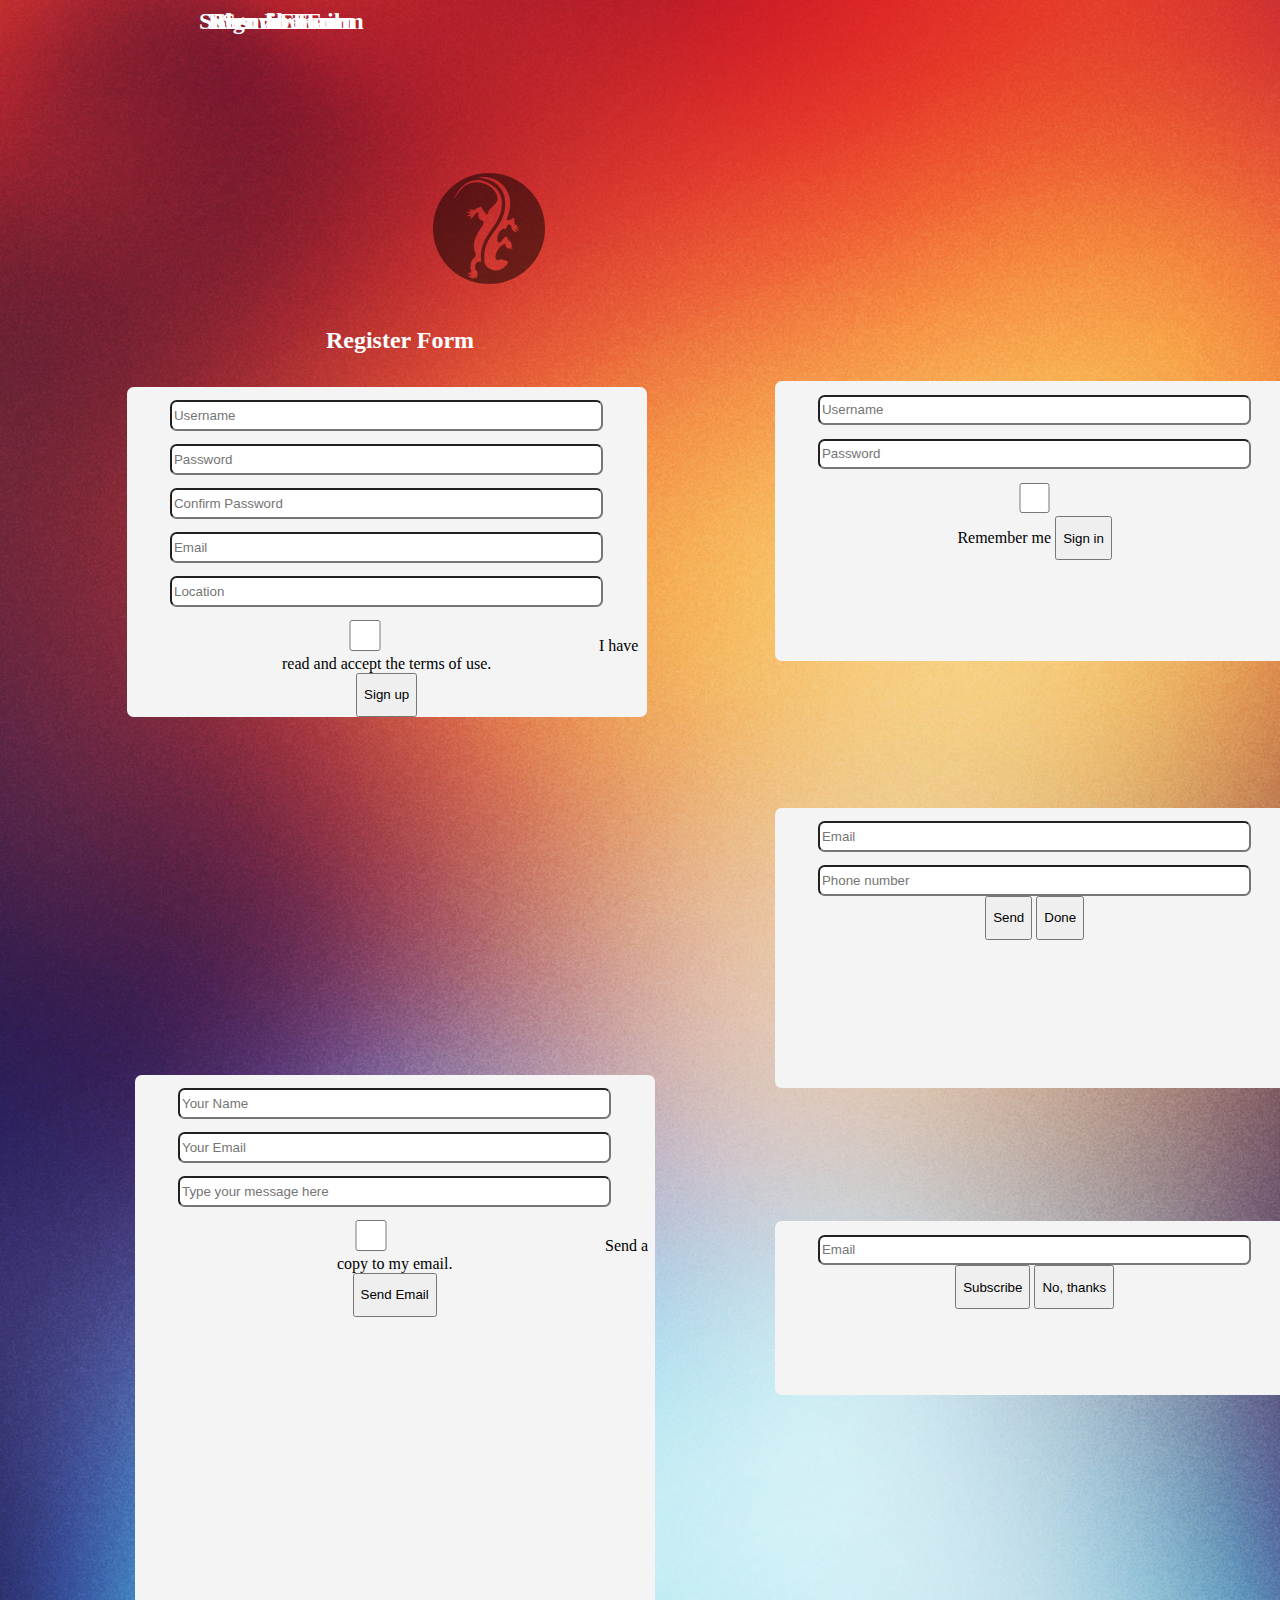
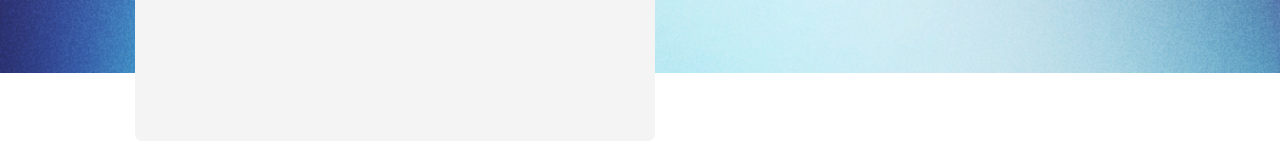
==== 1/index.html @ 365f8e8a "1st project started" ====
<html>
  <head>
    <link rel="stylesheet" type="text/css" href="style.css">
  </head>
  <body>
    <img src="logo.png" />
    <div id="registerForm">
      <label for="registerForm" class="titleLabel">Register Form</label>
      <form name="registerForm">
        <input type="text" name="usernameR" placeholder="Username" /><br>
        <input type="password" name="password" placeholder="Password"/><br>
        <input type="password" name="confPassword" placeholder="Confirm Password"/><br>
        <input type="text" name="email" placeholder="Email"/><br>
        <input type="text" name="location" placeholder="Location"/><br>
        <input type="checkbox" name="agreement" value=""/>
        <label for="agreement">I have read and accept the terms of use.</label><br>
        <button type="submit" id="signUpButton">Sign up</button>
      </form>
    </div>

    <div id="wholeForm">
      <label for="signInForm" class="titleLabel">Sign In Form</label>
      <form name="signInForm" id="signInForm">
        <input type="text" name="usernameS" placeholder="Username" /><br>
        <input type="password" name="passwordS" placeholder="Password"/><br>
        <input type="checkbox" name="rememberS" value=""/>
        <label for="rememberS">Remember me</label>
        <button type="submit" id="signInButton">Sign in</button>
      </form>
    </div>

    <div id="wholeForm">
      <label for="recoverForm" class="titleLabel">Recover Form</label>
      <form name="recoverForm" id="recoverForm">
        <input type="text" name="email" placeholder="Email"/><br>
        <input type="text" name="phone" placeholder="Phone number"/><br>
        <button type="submit" id="sendButton">Send</button>
        <button type="submit" id="doneButton">Done</button>
      </form>
    </div>

    <div id="wholeForm">
      <label for="sendForm" class="titleLabel">Send Email</label>
      <form name="sendForm" id="sendForm">
        <input type="text" name="usernameSe" placeholder="Your Name" /><br>
        <input type="text" name="emailSe" placeholder="Your Email"/><br>
        <input type="text" name="messageSe" placeholder="Type your message here"/><br>
        <input type="checkbox" name="forwardCheckboxSe" value=""/>
        <label for="forwardCheckboxSe">Send a copy to my email.</label><br>
        <button type="submit" id="sendEmailButtonSe">Send Email</button>
      </form>
    </div>

    <div id="wholeForm">
      <label for="subscribeForm" class="titleLabel">Subscribe Form</label>
      <form name="subscribeForm" id="subscribeForm">
        <input type="text" name="emailSu" placeholder="Email"/><br>
        <button type="submit" id="subscribeButtonSu">Subscribe</button>
        <button type="submit" id="noButtonSu">No, thanks</button>
      </form>
    </div>

  </body>
</html>
---- 1/style.css ----
body {
  background-image: url('tlo.png');
  background-repeat: no-repeat;
  background-size: 100%;
}

div {
  position: absolute;
  width: 410pt;
  text-align: center;
}

form {
  background-color: #f4f4f4;
  width: 390pt;
  position: absolute;
  border-radius: 5pt;
}

input {
  margin-top: 10pt;
  margin-left: 10pt;
  margin-right: 10pt;
  width: 325pt;
  height: 23pt;
  border-radius: 5pt;
}

button {
  height: 33pt;
}

.titleLabel {
  font-size: x-large;
  font-weight: bold;
  color: white;
  display: inline-block;
  margin-bottom: 25pt;
}

img {
  opacity: 0.5;
  top: 130pt;
  left: 325pt;
  position: absolute;
}

#registerForm {
  left: 95pt;
  top: 245pt;
  height: 445pt;
}

#signInForm{
  left: 575pt;
  top: 280pt;
  height: 210pt;
}

#recoverForm{
  left: 575pt;
  top: 600pt;
  height: 210pt;
}

#sendForm {
  left: 95pt;
  top: 800pt;
  height: 500pt;
}

#subscribeForm {
  left: 575pt;
  top: 910pt;
  height: 130pt;
}
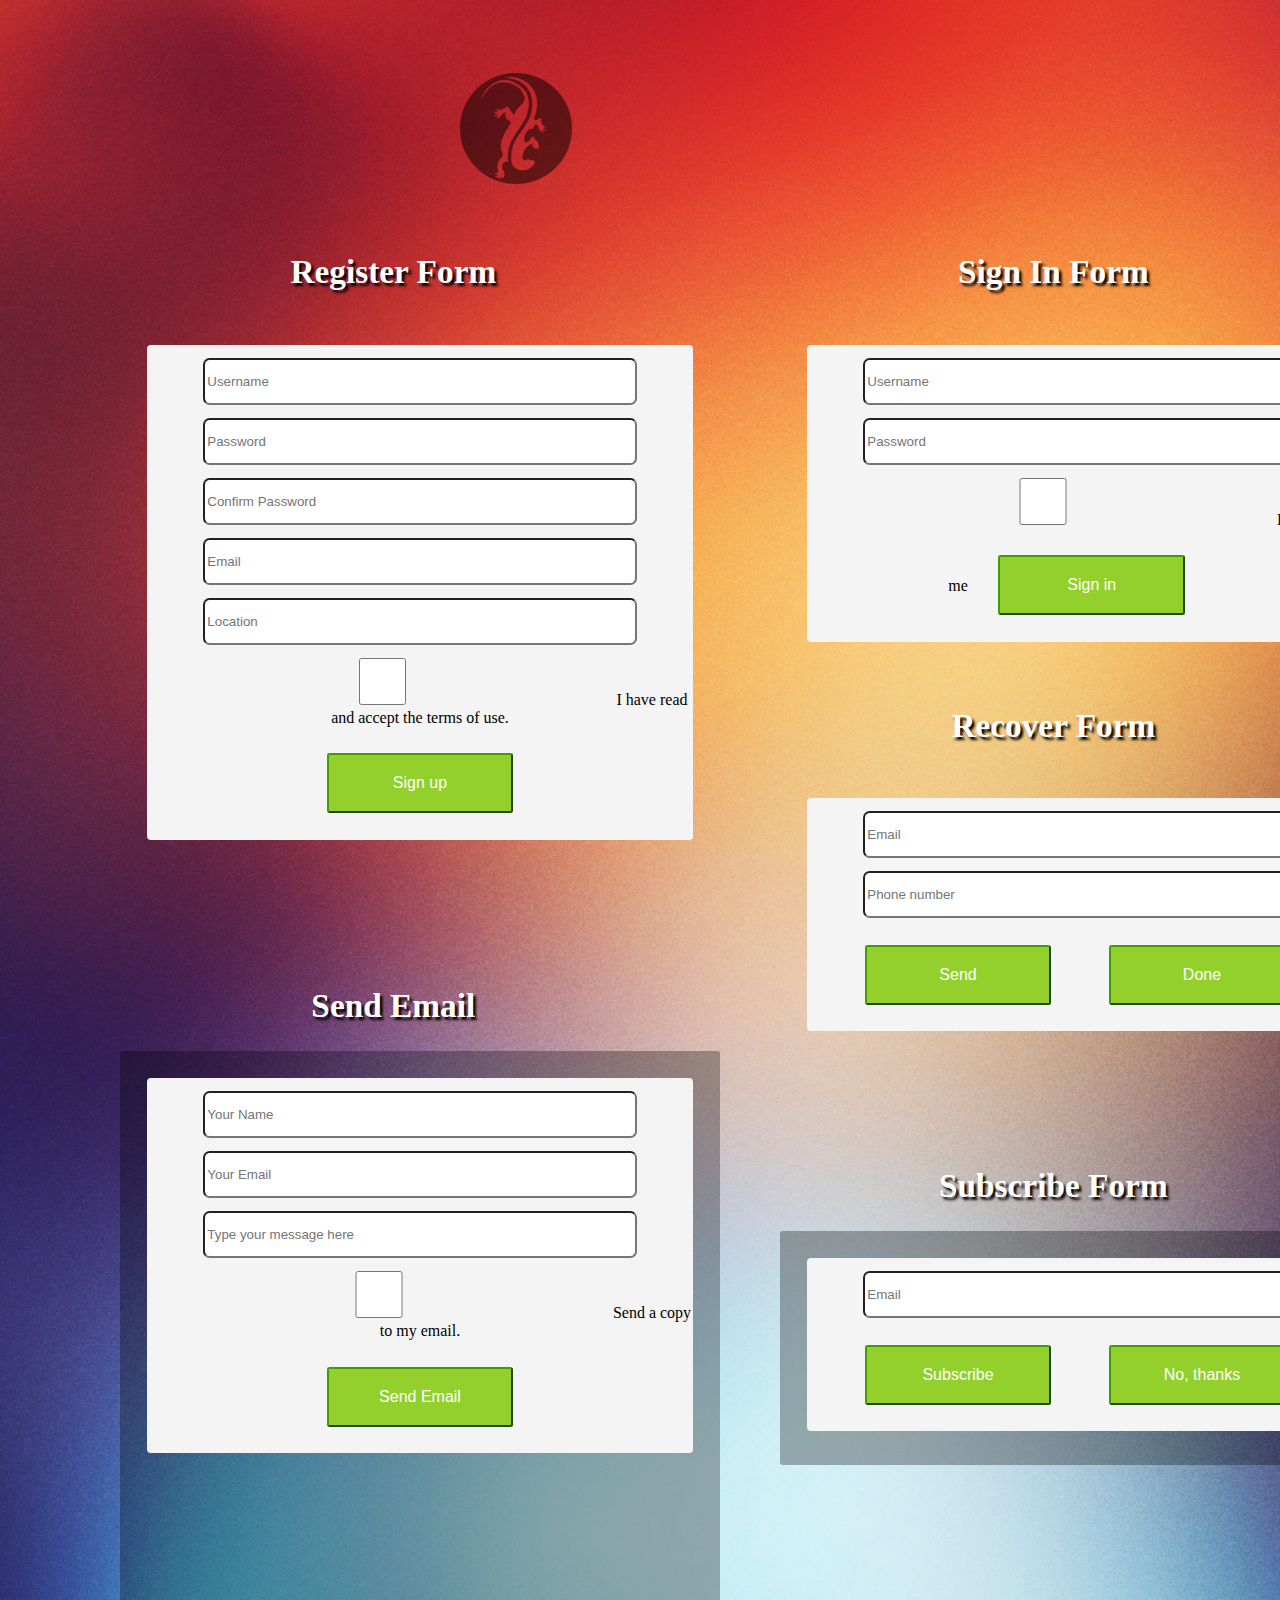
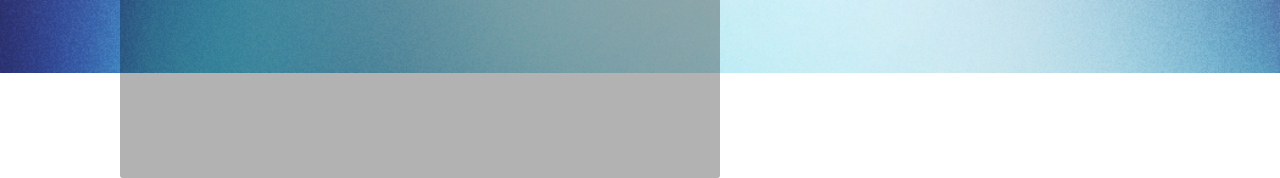
==== commit 7c3c7b1e: "form background changed, buttons style changed" ====
--- a/1/index.html
+++ b/1/index.html
@@ -18,9 +18,9 @@
       </form>
     </div>
 
-    <div id="wholeForm">
+    <div id="signInForm">
       <label for="signInForm" class="titleLabel">Sign In Form</label>
-      <form name="signInForm" id="signInForm">
+      <form name="signInForm">
         <input type="text" name="usernameS" placeholder="Username" /><br>
         <input type="password" name="passwordS" placeholder="Password"/><br>
         <input type="checkbox" name="rememberS" value=""/>
@@ -29,9 +29,9 @@
       </form>
     </div>
 
-    <div id="wholeForm">
+    <div id="recoverForm">
       <label for="recoverForm" class="titleLabel">Recover Form</label>
-      <form name="recoverForm" id="recoverForm">
+      <form name="recoverForm" >
         <input type="text" name="email" placeholder="Email"/><br>
         <input type="text" name="phone" placeholder="Phone number"/><br>
         <button type="submit" id="sendButton">Send</button>
@@ -39,25 +39,29 @@
       </form>
     </div>
 
-    <div id="wholeForm">
+    <div id="sendForm">
       <label for="sendForm" class="titleLabel">Send Email</label>
-      <form name="sendForm" id="sendForm">
-        <input type="text" name="usernameSe" placeholder="Your Name" /><br>
-        <input type="text" name="emailSe" placeholder="Your Email"/><br>
-        <input type="text" name="messageSe" placeholder="Type your message here"/><br>
-        <input type="checkbox" name="forwardCheckboxSe" value=""/>
-        <label for="forwardCheckboxSe">Send a copy to my email.</label><br>
-        <button type="submit" id="sendEmailButtonSe">Send Email</button>
-      </form>
+      <div id="internal">
+        <form name="sendForm" >
+          <input type="text" name="usernameSe" placeholder="Your Name" /><br>
+          <input type="text" name="emailSe" placeholder="Your Email"/><br>
+          <input type="text" name="messageSe" placeholder="Type your message here"/><br>
+          <input type="checkbox" name="forwardCheckboxSe" value=""/>
+          <label for="forwardCheckboxSe">Send a copy to my email.</label><br>
+          <button type="submit" id="sendEmailButtonSe">Send Email</button>
+        </form>
+      </div>
     </div>
 
-    <div id="wholeForm">
+    <div id="subscribeForm">
       <label for="subscribeForm" class="titleLabel">Subscribe Form</label>
-      <form name="subscribeForm" id="subscribeForm">
-        <input type="text" name="emailSu" placeholder="Email"/><br>
-        <button type="submit" id="subscribeButtonSu">Subscribe</button>
-        <button type="submit" id="noButtonSu">No, thanks</button>
-      </form>
+      <div id="internal">
+        <form name="subscribeForm" >
+          <input type="text" name="emailSu" placeholder="Email"/><br>
+          <button type="submit" id="subscribeButtonSu">Subscribe</button>
+          <button type="submit" id="noButtonSu">No, thanks</button>
+        </form>
+      </div>
     </div>
 
   </body>
--- a/1/style.css
+++ b/1/style.css
@@ -1,7 +1,13 @@
+@@font-face {
+  font-family: "Biotif Medium";
+  src: url("Biotif-Medium.ttf") format("truetype");
+}
+
 body {
   background-image: url('tlo.png');
   background-repeat: no-repeat;
   background-size: 100%;
+  font-family: Biotif Medium;
 }
 
 div {
@@ -12,9 +18,10 @@
 
 form {
   background-color: #f4f4f4;
-  width: 390pt;
   position: absolute;
-  border-radius: 5pt;
+  border-radius: 3pt;
+  margin: 20pt;
+  width: 410pt;
 }
 
 input {
@@ -22,55 +29,75 @@
   margin-left: 10pt;
   margin-right: 10pt;
   width: 325pt;
-  height: 23pt;
+  height: 35pt;
   border-radius: 5pt;
+}
+
+input[type=checkbox]:checked + label {
+    background: #26ca28;
 }
 
 button {
   height: 33pt;
+  background-color: #93d02b;
+  border-color: #3f9c03;
+  border-radius: 2pt;
+  color: white;
+  font-size: 12pt;
+  height: 45pt;
+  width: 140pt;
+  margin: 20pt;
 }
 
 .titleLabel {
-  font-size: x-large;
+  font-size: 25pt;
   font-weight: bold;
+  text-shadow: 2pt 2pt 2pt #000000;
   color: white;
   display: inline-block;
-  margin-bottom: 25pt;
+  margin-bottom: 20pt;
 }
 
 img {
   opacity: 0.5;
-  top: 130pt;
-  left: 325pt;
+  top: 55pt;
+  left: 345pt;
   position: absolute;
 }
 
 #registerForm {
-  left: 95pt;
-  top: 245pt;
+  left: 90pt;
+  top: 190pt;
   height: 445pt;
 }
 
 #signInForm{
-  left: 575pt;
-  top: 280pt;
+  left: 585pt;
+  top: 190pt;
   height: 210pt;
 }
 
 #recoverForm{
-  left: 575pt;
-  top: 600pt;
-  height: 210pt;
+  left: 585pt;
+  top: 530pt;
+  height: 255pt;
 }
 
 #sendForm {
-  left: 95pt;
-  top: 800pt;
-  height: 500pt;
+  left: 90pt;
+  top: 740pt;
+  height: 545pt;
 }
 
 #subscribeForm {
-  left: 575pt;
-  top: 910pt;
-  height: 130pt;
+  left: 585pt;
+  top: 875pt;
+  height: 175pt;
 }
+
+#internal {
+  width: 450pt;
+  height: inherit;
+  background-color: rgba(0, 0, 0, 0.3);
+  border-radius: 2pt;
+}
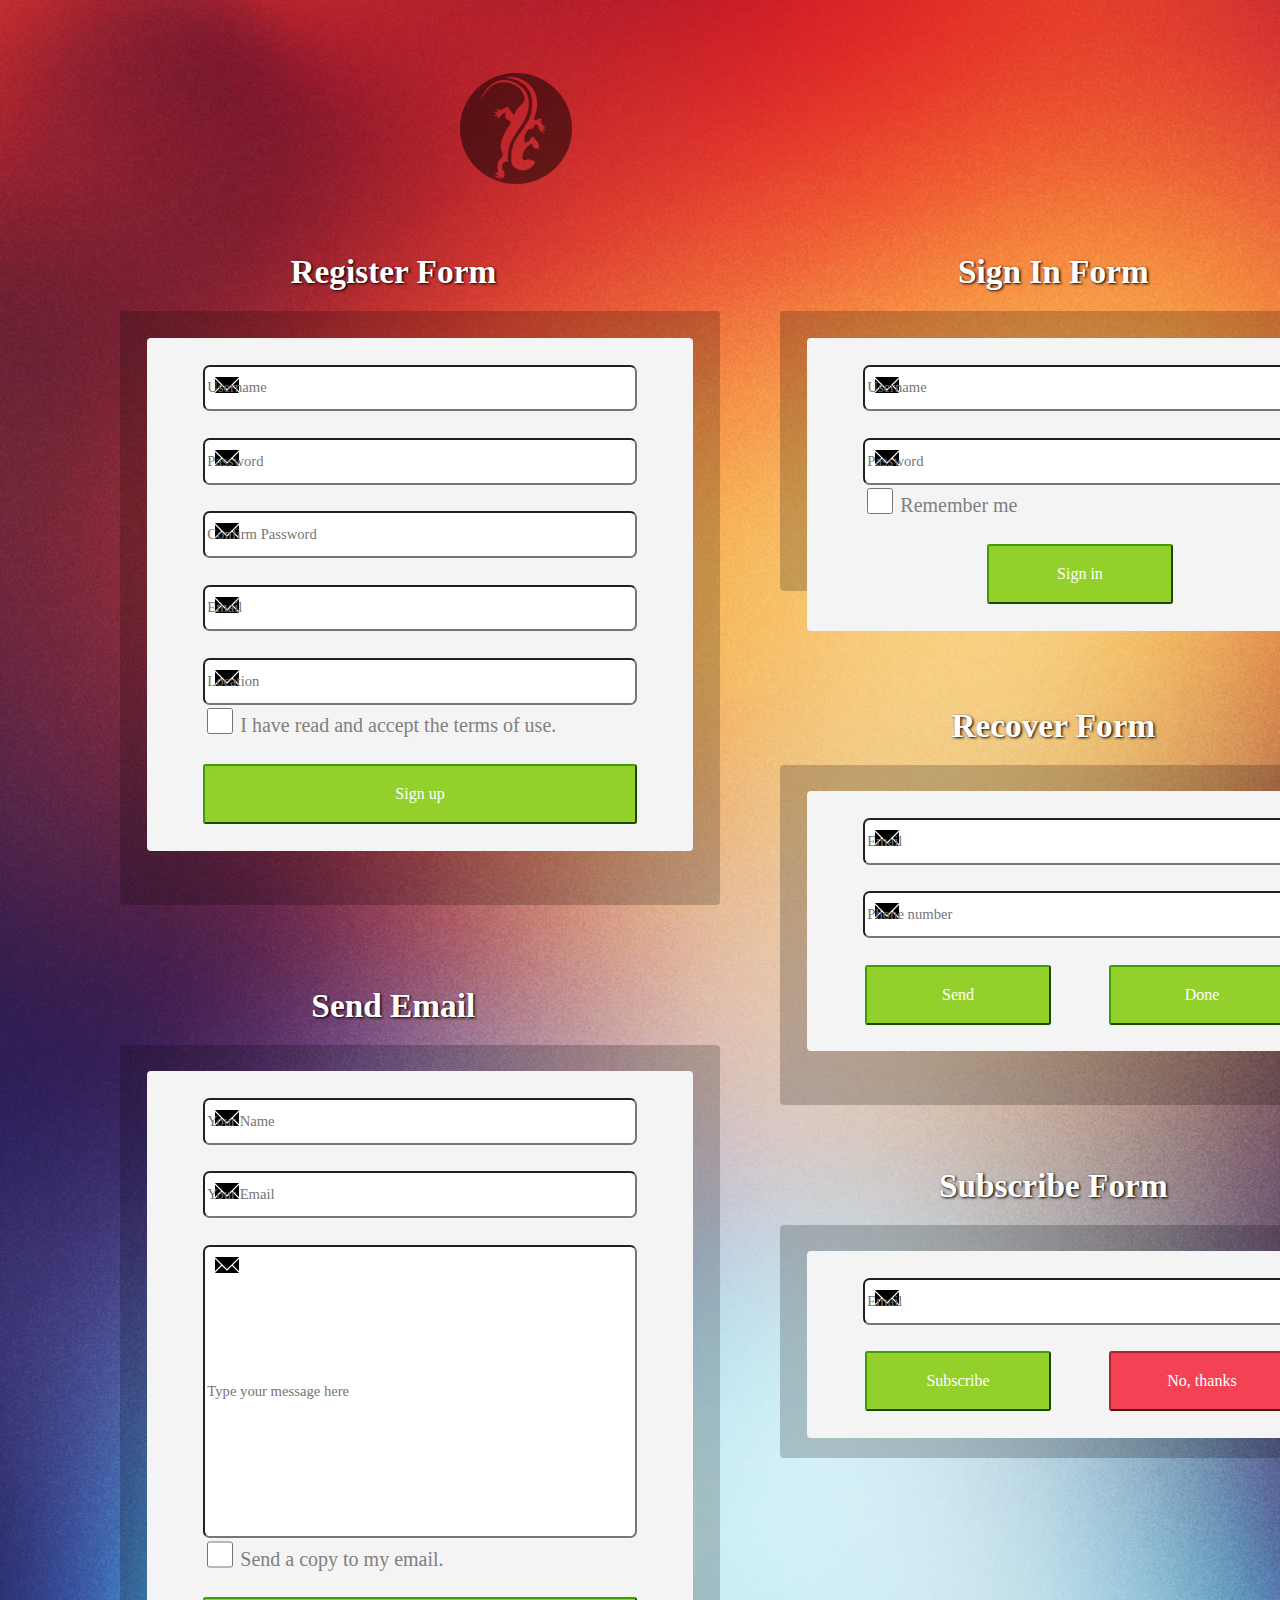
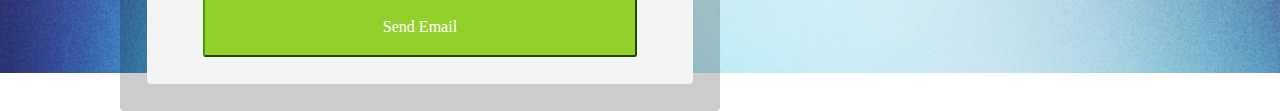
==== commit 9a145a6a: "form shadows, checkbox position repaired" ====
--- a/1/index.html
+++ b/1/index.html
@@ -4,39 +4,50 @@
   </head>
   <body>
     <img src="logo.png" />
+
     <div id="registerForm">
       <label for="registerForm" class="titleLabel">Register Form</label>
-      <form name="registerForm">
-        <input type="text" name="usernameR" placeholder="Username" /><br>
-        <input type="password" name="password" placeholder="Password"/><br>
-        <input type="password" name="confPassword" placeholder="Confirm Password"/><br>
-        <input type="text" name="email" placeholder="Email"/><br>
-        <input type="text" name="location" placeholder="Location"/><br>
-        <input type="checkbox" name="agreement" value=""/>
-        <label for="agreement">I have read and accept the terms of use.</label><br>
-        <button type="submit" id="signUpButton">Sign up</button>
-      </form>
+      <div id="internal">
+        <form name="registerForm">
+          <input type="text" name="usernameR" placeholder="Username" /><br>
+          <input type="password" name="password" placeholder="Password"/><br>
+          <input type="password" name="confPassword" placeholder="Confirm Password"/><br>
+          <input type="text" name="email" placeholder="Email"/><br>
+          <input type="text" name="location" placeholder="Location"/><br>
+          <div class="checkboxDiv">
+            <input type="checkbox" name="agreement" value="agreement"/>
+            <label class="checkboxLabel">I have read and accept the terms of use.</label><br>
+          </div>
+          <button type="submit" class="longButton" id="signUpButton">Sign up</button>
+        </form>
+      </div>
     </div>
 
     <div id="signInForm">
       <label for="signInForm" class="titleLabel">Sign In Form</label>
-      <form name="signInForm">
-        <input type="text" name="usernameS" placeholder="Username" /><br>
-        <input type="password" name="passwordS" placeholder="Password"/><br>
-        <input type="checkbox" name="rememberS" value=""/>
-        <label for="rememberS">Remember me</label>
-        <button type="submit" id="signInButton">Sign in</button>
-      </form>
+      <div id="internal">
+        <form name="signInForm">
+          <input type="text" name="usernameS" placeholder="Username" /><br>
+          <input type="password" name="passwordS" placeholder="Password"/><br>
+          <div class="checkboxDiv">
+            <input type="checkbox" name="rememberS" value=""/>
+            <label for="rememberS" class="checkboxLabel">Remember me</label>
+          </div>
+          <button type="submit" id="signInButton">Sign in</button>
+        </form>
+      </div>
     </div>
 
     <div id="recoverForm">
       <label for="recoverForm" class="titleLabel">Recover Form</label>
-      <form name="recoverForm" >
-        <input type="text" name="email" placeholder="Email"/><br>
-        <input type="text" name="phone" placeholder="Phone number"/><br>
-        <button type="submit" id="sendButton">Send</button>
-        <button type="submit" id="doneButton">Done</button>
-      </form>
+      <div id="internal">
+        <form name="recoverForm" >
+          <input type="text" name="email" placeholder="Email"/><br>
+          <input type="text" name="phone" placeholder="Phone number"/><br>
+          <button type="submit" id="sendButton">Send</button>
+          <button type="submit" id="doneButton">Done</button>
+        </form>
+      </div>
     </div>
 
     <div id="sendForm">
@@ -45,10 +56,12 @@
         <form name="sendForm" >
           <input type="text" name="usernameSe" placeholder="Your Name" /><br>
           <input type="text" name="emailSe" placeholder="Your Email"/><br>
-          <input type="text" name="messageSe" placeholder="Type your message here"/><br>
-          <input type="checkbox" name="forwardCheckboxSe" value=""/>
-          <label for="forwardCheckboxSe">Send a copy to my email.</label><br>
-          <button type="submit" id="sendEmailButtonSe">Send Email</button>
+          <input type="text" name="messageSe" id="textSe" placeholder="Type your message here"/><br>
+          <div class="checkboxDiv">
+            <input type="checkbox" name="forwardCheckboxSe" value=""/>
+            <label for="forwardCheckboxSe" class="checkboxLabel">Send a copy to my email.</label><br>
+          </div>
+          <button type="submit" class="longButton" id="sendEmailButtonSe">Send Email</button>
         </form>
       </div>
     </div>
--- a/1/style.css
+++ b/1/style.css
@@ -24,17 +24,43 @@
   width: 410pt;
 }
 
-input {
-  margin-top: 10pt;
+input[type=text],[type=password] {
+  margin-top: 20pt;
   margin-left: 10pt;
   margin-right: 10pt;
   width: 325pt;
   height: 35pt;
+  font-size: 11pt;
+  font-family: inherit;
   border-radius: 5pt;
+  background-image: url('envelope.png');
+  background-position: 10px 10px;
+  background-repeat: no-repeat;
 }
 
+input[type=checkbox] {
+  height: 20pt;
+  width: 20pt;
+  margin-left: 45pt;
+  vertical-align: middle;
+}
+
+/*
 input[type=checkbox]:checked + label {
     background: #26ca28;
+}
+*/
+
+.checkboxDiv {
+  position: relative;
+  text-align: left;
+  color: grey;
+}
+
+.checkboxLabel {
+  display:inline-block;
+  vertical-align: bottom;
+  font-size: 15pt;
 }
 
 button {
@@ -44,18 +70,28 @@
   border-radius: 2pt;
   color: white;
   font-size: 12pt;
+  font-family: inherit;
   height: 45pt;
   width: 140pt;
   margin: 20pt;
 }
 
+#noButtonSu {
+  background-color: #f34254;
+  border-color: #a82632;
+}
+
+.longButton {
+  width: 325pt ;
+}
+
 .titleLabel {
   font-size: 25pt;
   font-weight: bold;
-  text-shadow: 2pt 2pt 2pt #000000;
+  text-shadow: 1pt 1pt 2pt #000000;
   color: white;
   display: inline-block;
-  margin-bottom: 20pt;
+  margin-bottom: 15pt;
 }
 
 img {
@@ -63,6 +99,11 @@
   top: 55pt;
   left: 345pt;
   position: absolute;
+}
+
+#textSe {
+  height: 220pt;
+  /*align: top;*/
 }
 
 #registerForm {
@@ -86,7 +127,7 @@
 #sendForm {
   left: 90pt;
   top: 740pt;
-  height: 545pt;
+  height: 500pt;
 }
 
 #subscribeForm {
@@ -98,6 +139,6 @@
 #internal {
   width: 450pt;
   height: inherit;
-  background-color: rgba(0, 0, 0, 0.3);
-  border-radius: 2pt;
+  background-color: rgba(0, 0, 0, 0.2);
+  border-radius: 3pt;
 }
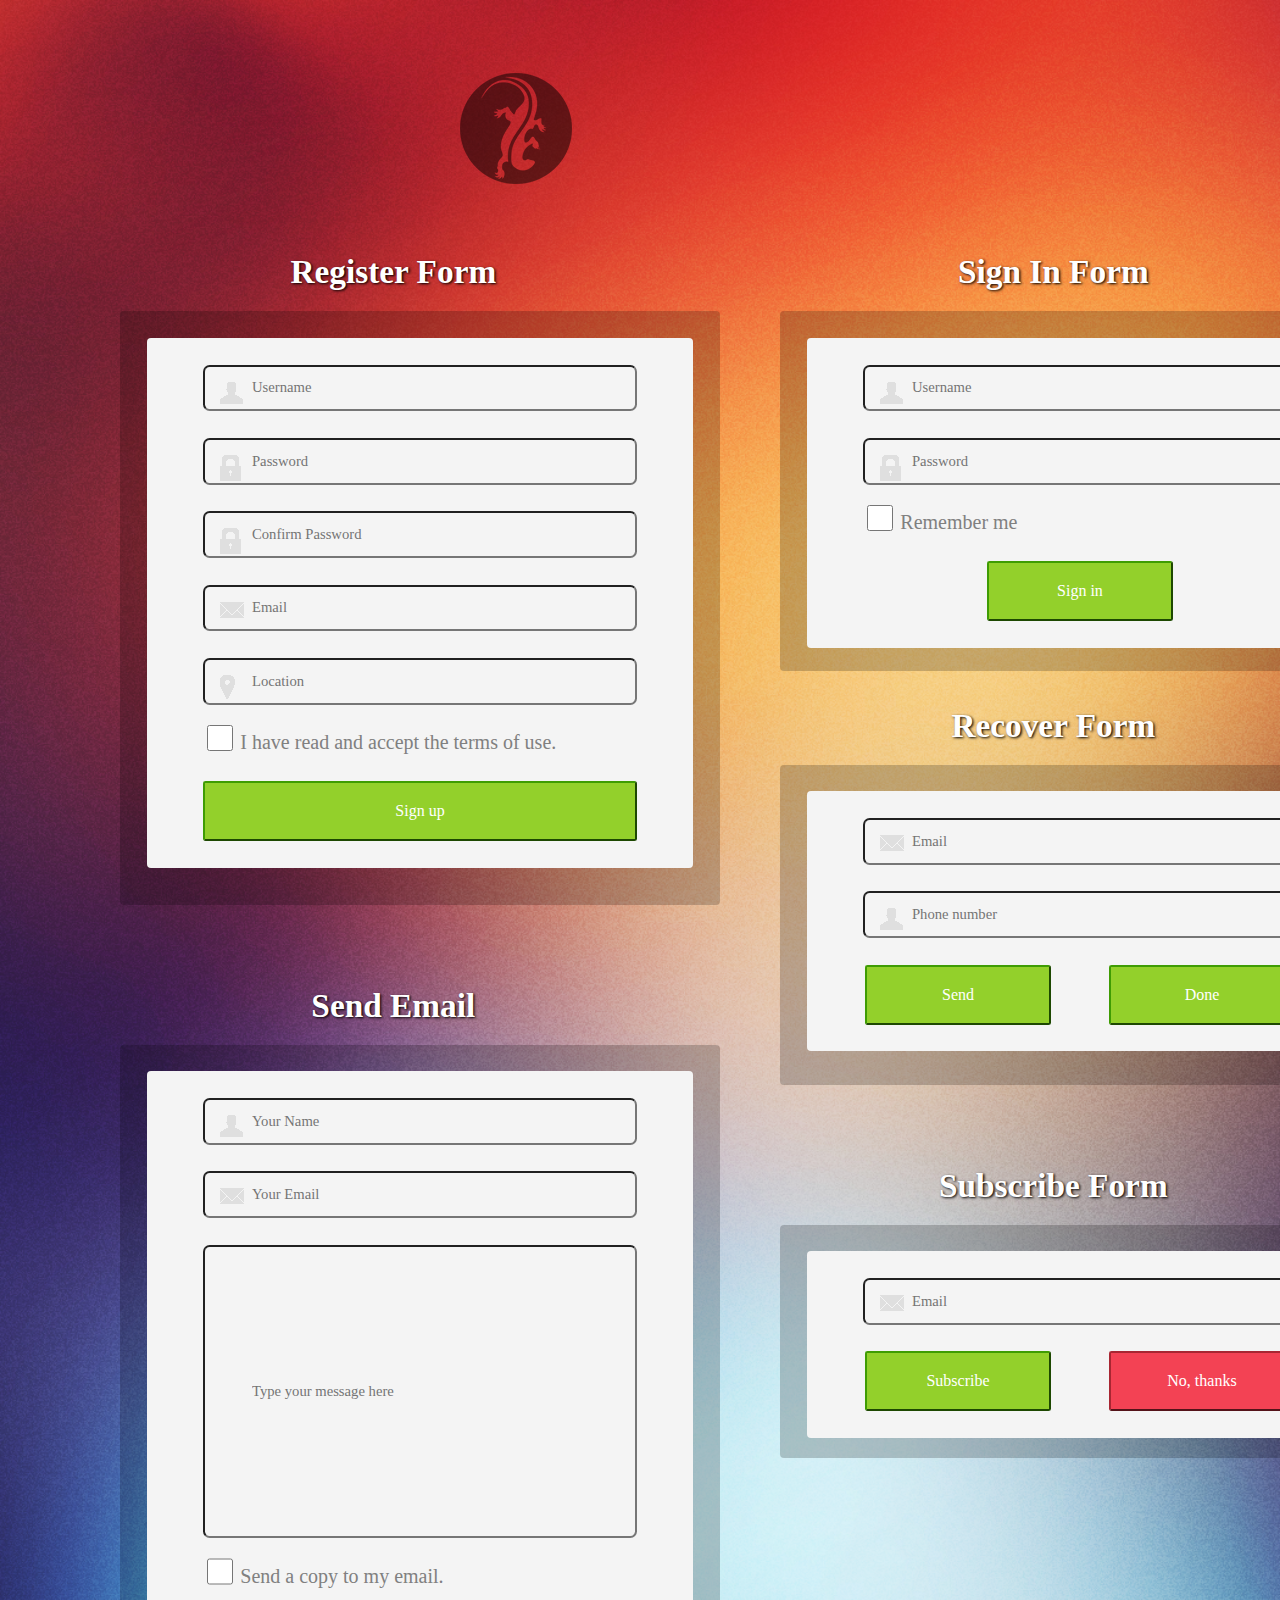
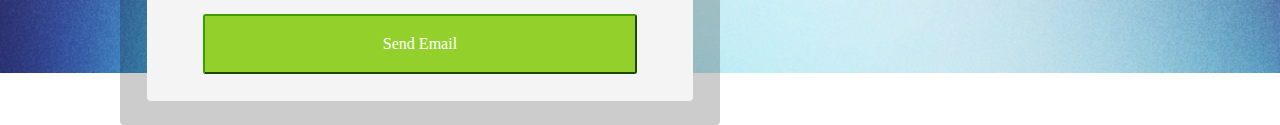
==== commit eefaa2f0: "pictures for inputs" ====
--- a/1/index.html
+++ b/1/index.html
@@ -9,11 +9,11 @@
       <label for="registerForm" class="titleLabel">Register Form</label>
       <div id="internal">
         <form name="registerForm">
-          <input type="text" name="usernameR" placeholder="Username" /><br>
-          <input type="password" name="password" placeholder="Password"/><br>
-          <input type="password" name="confPassword" placeholder="Confirm Password"/><br>
-          <input type="text" name="email" placeholder="Email"/><br>
-          <input type="text" name="location" placeholder="Location"/><br>
+          <input type="text" name="usernameR" class="userInput" placeholder="Username" /><br>
+          <input type="password" name="password" class="passwordInput" placeholder="Password"/><br>
+          <input type="password" name="confPassword" class="passwordInput" placeholder="Confirm Password"/><br>
+          <input type="text" name="email" class="emailInput" placeholder="Email"/><br>
+          <input type="text" name="location" class="locationInput" placeholder="Location"/><br>
           <div class="checkboxDiv">
             <input type="checkbox" name="agreement" value="agreement"/>
             <label class="checkboxLabel">I have read and accept the terms of use.</label><br>
@@ -27,8 +27,8 @@
       <label for="signInForm" class="titleLabel">Sign In Form</label>
       <div id="internal">
         <form name="signInForm">
-          <input type="text" name="usernameS" placeholder="Username" /><br>
-          <input type="password" name="passwordS" placeholder="Password"/><br>
+          <input type="text" name="usernameS" class="userInput" placeholder="Username" /><br>
+          <input type="password" class="passwordInput" name="passwordS" placeholder="Password"/><br>
           <div class="checkboxDiv">
             <input type="checkbox" name="rememberS" value=""/>
             <label for="rememberS" class="checkboxLabel">Remember me</label>
@@ -42,8 +42,8 @@
       <label for="recoverForm" class="titleLabel">Recover Form</label>
       <div id="internal">
         <form name="recoverForm" >
-          <input type="text" name="email" placeholder="Email"/><br>
-          <input type="text" name="phone" placeholder="Phone number"/><br>
+          <input type="text" name="email" class="emailInput" placeholder="Email"/><br>
+          <input type="text" name="phone" class="phoneInput" placeholder="Phone number"/><br>
           <button type="submit" id="sendButton">Send</button>
           <button type="submit" id="doneButton">Done</button>
         </form>
@@ -54,8 +54,8 @@
       <label for="sendForm" class="titleLabel">Send Email</label>
       <div id="internal">
         <form name="sendForm" >
-          <input type="text" name="usernameSe" placeholder="Your Name" /><br>
-          <input type="text" name="emailSe" placeholder="Your Email"/><br>
+          <input type="text" name="usernameSe" class="userInput" placeholder="Your Name" /><br>
+          <input type="text" name="emailSe" class="emailInput" placeholder="Your Email"/><br>
           <input type="text" name="messageSe" id="textSe" placeholder="Type your message here"/><br>
           <div class="checkboxDiv">
             <input type="checkbox" name="forwardCheckboxSe" value=""/>
@@ -70,7 +70,7 @@
       <label for="subscribeForm" class="titleLabel">Subscribe Form</label>
       <div id="internal">
         <form name="subscribeForm" >
-          <input type="text" name="emailSu" placeholder="Email"/><br>
+          <input type="text" name="emailSu" class="emailInput" placeholder="Email"/><br>
           <button type="submit" id="subscribeButtonSu">Subscribe</button>
           <button type="submit" id="noButtonSu">No, thanks</button>
         </form>
--- a/1/style.css
+++ b/1/style.css
@@ -4,7 +4,7 @@
 }
 
 body {
-  background-image: url('tlo.png');
+  background-image: url('img/tlo.png');
   background-repeat: no-repeat;
   background-size: 100%;
   font-family: Biotif Medium;
@@ -33,8 +33,9 @@
   font-size: 11pt;
   font-family: inherit;
   border-radius: 5pt;
-  background-image: url('envelope.png');
-  background-position: 10px 10px;
+  padding-left: 35pt;
+  background-color: #f4f4f4;
+  background-position: 15px 15px;
   background-repeat: no-repeat;
 }
 
@@ -42,6 +43,7 @@
   height: 20pt;
   width: 20pt;
   margin-left: 45pt;
+  margin-top: 15pt;
   vertical-align: middle;
 }
 
@@ -61,6 +63,26 @@
   display:inline-block;
   vertical-align: bottom;
   font-size: 15pt;
+}
+
+.emailInput {
+  background-image: url('img/envelope2.png');
+}
+
+.userInput {
+  background-image: url('img/user2.png');
+}
+
+.passwordInput {
+  background-image: url('img/lock2.png');
+}
+
+.locationInput {
+  background-image: url('img/pin2.png');
+}
+
+.phoneInput {
+  background-image: url('img/user2.png');
 }
 
 button {
@@ -115,19 +137,19 @@
 #signInForm{
   left: 585pt;
   top: 190pt;
-  height: 210pt;
+  height: 270pt;
 }
 
 #recoverForm{
   left: 585pt;
   top: 530pt;
-  height: 255pt;
+  height: 240pt;
 }
 
 #sendForm {
   left: 90pt;
   top: 740pt;
-  height: 500pt;
+  height: 510pt;
 }
 
 #subscribeForm {
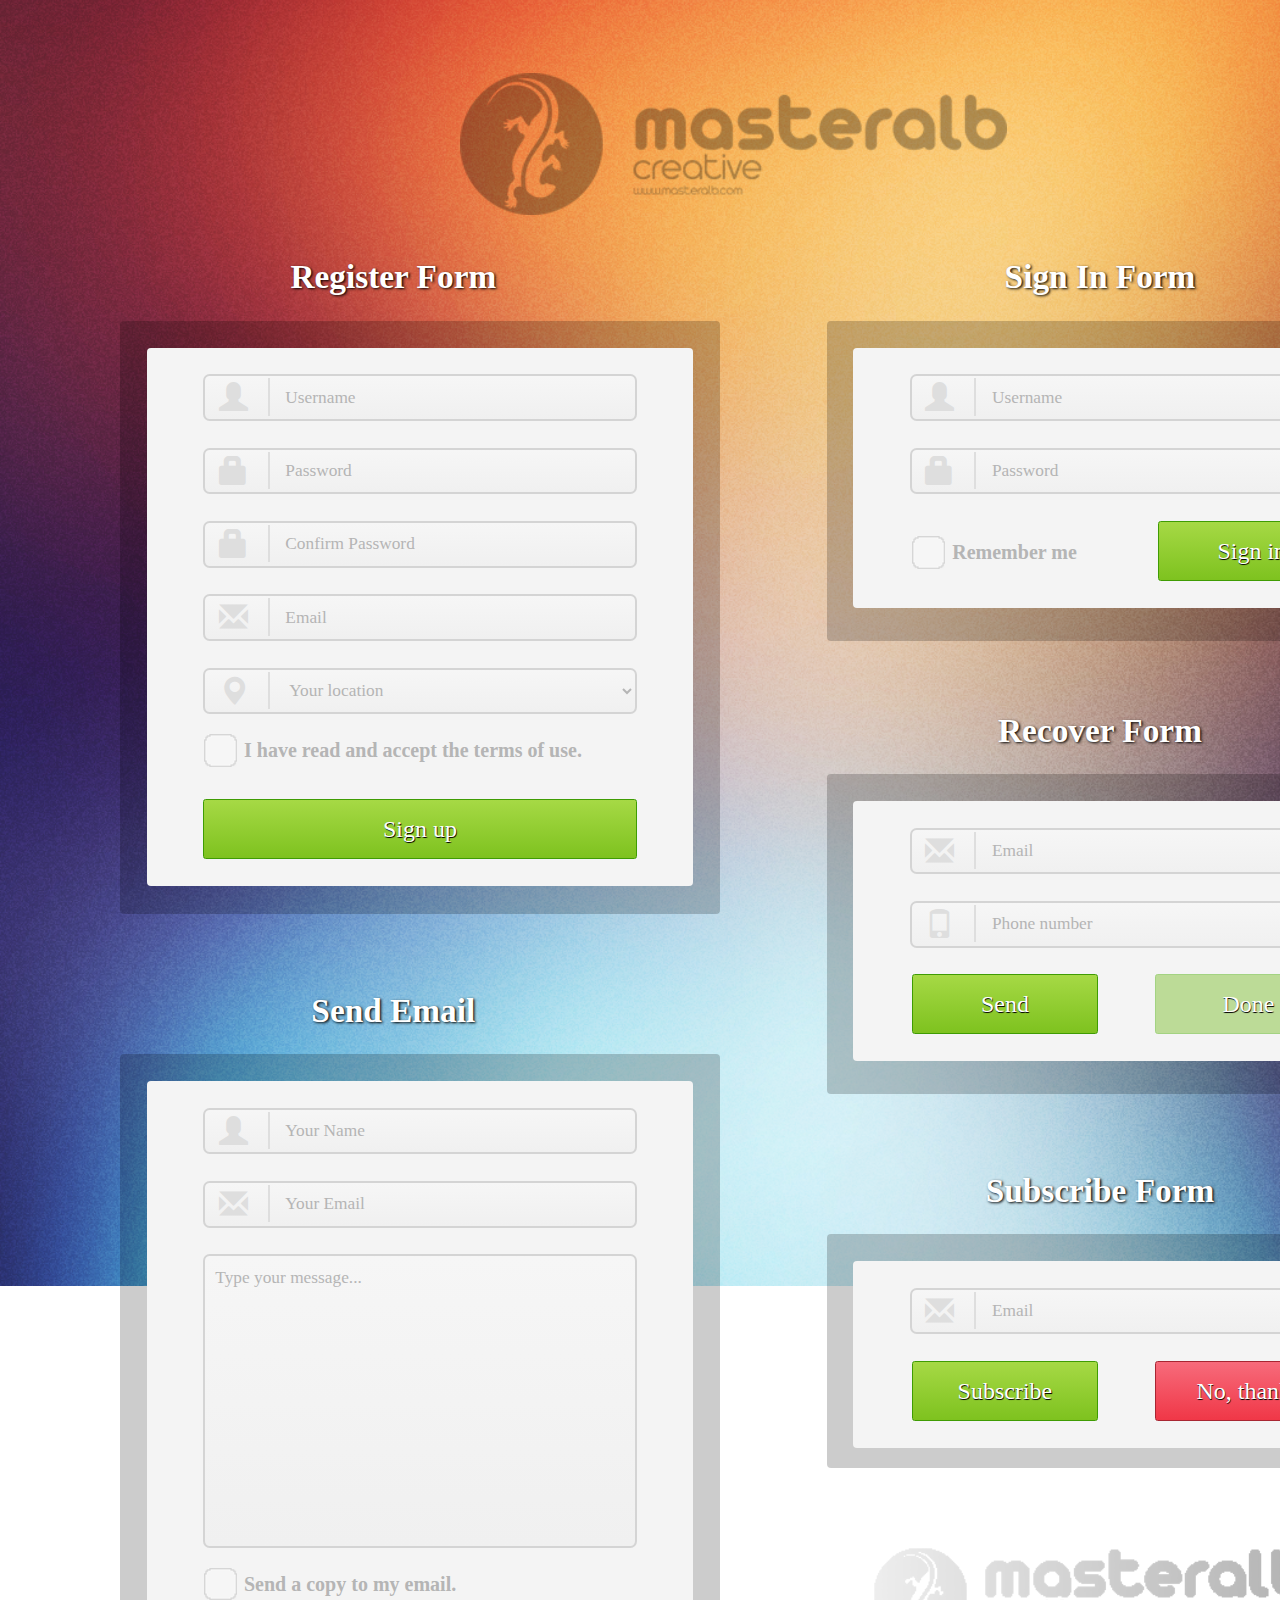
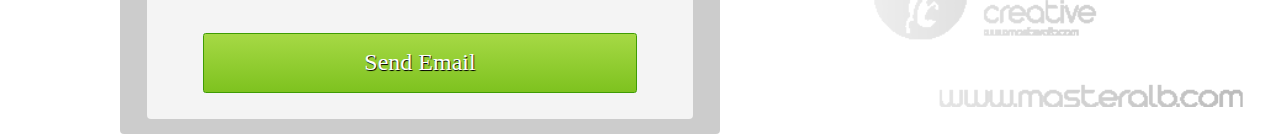
==== commit 7c95fbf2: "Pictures in inputs, validation of forms, customized checkbox, logo pictures and some other minor cha" ====
--- a/1/index.html
+++ b/1/index.html
@@ -1,37 +1,79 @@
 <html>
   <head>
+    <script src="https://code.jquery.com/jquery-3.3.1.js" ></script>
+
+    <link rel="stylesheet" href="http://maxcdn.bootstrapcdn.com/font-awesome/4.3.0/css/font-awesome.min.css">
+
+    <link rel="stylesheet" href="https://maxcdn.bootstrapcdn.com/bootstrap/3.3.7/css/bootstrap.min.css">
+    <script src="https://maxcdn.bootstrapcdn.com/bootstrap/3.3.7/js/bootstrap.min.js"></script>
+
+    <script type="text/javascript" src="script.js"></script>
     <link rel="stylesheet" type="text/css" href="style.css">
   </head>
   <body>
-    <img src="logo.png" />
+    <div>
+      <img src="img/logo_top.png" id="logoTop"/>
+    </div>
 
     <div id="registerForm">
       <label for="registerForm" class="titleLabel">Register Form</label>
       <div id="internal">
-        <form name="registerForm">
-          <input type="text" name="usernameR" class="userInput" placeholder="Username" /><br>
-          <input type="password" name="password" class="passwordInput" placeholder="Password"/><br>
-          <input type="password" name="confPassword" class="passwordInput" placeholder="Confirm Password"/><br>
-          <input type="text" name="email" class="emailInput" placeholder="Email"/><br>
-          <input type="text" name="location" class="locationInput" placeholder="Location"/><br>
+        <form name="registerForm" method="post" onsubmit="return onRegister()">
+          <div class="inputGlyphicon">
+            <input type="text" id="usernameRg" class="pictureInput" placeholder="Username" />
+            <span class="glyphicon glyphicon-user"></span>
+          </div>
+          <div class="inputGlyphicon">
+              <input type="password" id="passwordRg" class="pictureInput" placeholder="Password"/>
+            <span class="glyphicon glyphicon-lock"></span>
+          </div>
+          <div class="inputGlyphicon">
+            <input type="password" id="confPasswordRg" class="pictureInput" placeholder="Confirm Password"/>
+            <span class="glyphicon glyphicon-lock"></span>
+          </div>
+          <div class="inputGlyphicon">
+            <input type="text" id="emailRg" class="pictureInput" placeholder="Email"/>
+            <span class="glyphicon glyphicon-envelope"></span>
+          </div>
+          <div class="inputGlyphicon">
+              <select name="location" id="locationRg" class="pictureInput">
+                <option>Your location</option>
+                <option>Warsaw</option>
+                <option>London</option>
+                <option>NYC</option>
+              </select>
+            <span class="glyphicon glyphicon-map-marker"></span>
+          </div>
           <div class="checkboxDiv">
-            <input type="checkbox" name="agreement" value="agreement"/>
-            <label class="checkboxLabel">I have read and accept the terms of use.</label><br>
+            <label class="checkboxLabel">
+              <input type="checkbox" id="agreementRg" value="true"/>
+              <div id="checkboxBackground"></div>
+              I have read and accept the terms of use.
+            </label>
           </div>
           <button type="submit" class="longButton" id="signUpButton">Sign up</button>
         </form>
       </div>
     </div>
 
-    <div id="signInForm">
+    <div id="signInForm" method="post" onsubmit="return onSignIn()">
       <label for="signInForm" class="titleLabel">Sign In Form</label>
       <div id="internal">
         <form name="signInForm">
-          <input type="text" name="usernameS" class="userInput" placeholder="Username" /><br>
-          <input type="password" class="passwordInput" name="passwordS" placeholder="Password"/><br>
-          <div class="checkboxDiv">
-            <input type="checkbox" name="rememberS" value=""/>
-            <label for="rememberS" class="checkboxLabel">Remember me</label>
+          <div class="inputGlyphicon">
+            <input type="text" id="usernameS" class="pictureInput" placeholder="Username" />
+            <span class="glyphicon glyphicon-user"></span>
+          </div>
+          <div class="inputGlyphicon">
+            <input type="password" id="passwordS" class="pictureInput" placeholder="Password"/>
+            <span class="glyphicon glyphicon-lock"></span>
+          </div>
+          <div class="checkboxDiv rememberMeDiv">
+            <label class="checkboxLabel">
+              <input type="checkbox" id="rememberS"/>
+              <div id="checkboxBackground"></div>
+              Remember me
+            </label>
           </div>
           <button type="submit" id="signInButton">Sign in</button>
         </form>
@@ -41,11 +83,17 @@
     <div id="recoverForm">
       <label for="recoverForm" class="titleLabel">Recover Form</label>
       <div id="internal">
-        <form name="recoverForm" >
-          <input type="text" name="email" class="emailInput" placeholder="Email"/><br>
-          <input type="text" name="phone" class="phoneInput" placeholder="Phone number"/><br>
-          <button type="submit" id="sendButton">Send</button>
-          <button type="submit" id="doneButton">Done</button>
+        <form name="recoverForm">
+          <div class="inputGlyphicon">
+            <input type="text" id="emailRc" class="pictureInput" placeholder="Email"/>
+            <span class="glyphicon glyphicon-envelope"></span>
+          </div>
+          <div class="inputGlyphicon">
+              <input type="text" id="phoneRc" class="pictureInput" placeholder="Phone number"/>
+            <span class="glyphicon glyphicon-phone"></span>
+          </div>
+          <button type="submit" id="sendButtonRc">Send</button>
+          <button type="button" id="doneButtonRc">Done</button>
         </form>
       </div>
     </div>
@@ -53,29 +101,45 @@
     <div id="sendForm">
       <label for="sendForm" class="titleLabel">Send Email</label>
       <div id="internal">
-        <form name="sendForm" >
-          <input type="text" name="usernameSe" class="userInput" placeholder="Your Name" /><br>
-          <input type="text" name="emailSe" class="emailInput" placeholder="Your Email"/><br>
-          <input type="text" name="messageSe" id="textSe" placeholder="Type your message here"/><br>
+        <form name="sendForm" method="post" onsubmit="return onSendEmail()">
+          <div class="inputGlyphicon">
+              <input type="text" id="usernameSe" class="pictureInput" placeholder="Your Name" />
+            <span class="glyphicon glyphicon-user"></span>
+          </div>
+          <div class="inputGlyphicon">
+            <input type="text" id="emailSe" class="pictureInput" placeholder="Your Email">
+            <span class="glyphicon glyphicon-envelope"></span>
+          </div>
+          <textarea cols=50 rows=50 form="sendForm" id="textSe" placeholder="Type your message..."></textarea><br>
           <div class="checkboxDiv">
-            <input type="checkbox" name="forwardCheckboxSe" value=""/>
-            <label for="forwardCheckboxSe" class="checkboxLabel">Send a copy to my email.</label><br>
+            <label class="checkboxLabel">
+              <input type="checkbox" id="forwardCheckboxSe" value=""/>
+              <div id="checkboxBackground"></div>
+              Send a copy to my email.
+              </label>
           </div>
           <button type="submit" class="longButton" id="sendEmailButtonSe">Send Email</button>
         </form>
       </div>
     </div>
 
-    <div id="subscribeForm">
+    <div id="subscribeForm" >
       <label for="subscribeForm" class="titleLabel">Subscribe Form</label>
       <div id="internal">
-        <form name="subscribeForm" >
-          <input type="text" name="emailSu" class="emailInput" placeholder="Email"/><br>
+        <form name="subscribeForm" method="post" onsubmit="return onSubscribe()">
+          <div class="inputGlyphicon">
+            <input type="text" id="emailSu" class="pictureInput" placeholder="Email"/>
+            <span class="glyphicon glyphicon-envelope"></span>
+          </div>
           <button type="submit" id="subscribeButtonSu">Subscribe</button>
-          <button type="submit" id="noButtonSu">No, thanks</button>
+          <button type="button" id="noButtonSu">No, thanks</button>
         </form>
       </div>
     </div>
 
+    <div >
+      <img src="img/logo_down2.png" id="logoBottom"/>
+    </div>
+
   </body>
 </html>
--- a/1/style.css
+++ b/1/style.css
@@ -4,10 +4,10 @@
 }
 
 body {
-  background-image: url('img/tlo.png');
-  background-repeat: no-repeat;
+  background: url('img/tlo.png') no-repeat center center fixed;
   background-size: 100%;
   font-family: Biotif Medium;
+  color: #b5b5b5;
 }
 
 div {
@@ -24,82 +24,123 @@
   width: 410pt;
 }
 
-input[type=text],[type=password] {
+input[type=text],[type=password], select, textarea, option {
   margin-top: 20pt;
   margin-left: 10pt;
   margin-right: 10pt;
   width: 325pt;
   height: 35pt;
-  font-size: 11pt;
+  font-size: 13pt;
   font-family: inherit;
   border-radius: 5pt;
-  padding-left: 35pt;
-  background-color: #f4f4f4;
-  background-position: 15px 15px;
-  background-repeat: no-repeat;
-}
-
+  background: linear-gradient(#f6f6f6, #f0f0f0);
+  border: solid 1.5pt #d4d4d4;
+}
+
+::placeholder {
+  color: inherit;
+}
+
+input[type=text],[type=password], select {
+  padding-left: 60pt;
+}
+
+input:focus, select:focus, textarea:focus {
+  outline-color: grey;
+}
+
+/*
 input[type=checkbox] {
   height: 20pt;
   width: 20pt;
-  margin-left: 45pt;
+  margin-left: 85pt;
   margin-top: 15pt;
   vertical-align: middle;
 }
-
-/*
-input[type=checkbox]:checked + label {
-    background: #26ca28;
-}
 */
+
+#checkboxBackground {
+  background: url("img/square.png") no-repeat;
+  width: 24.7pt;
+  height: 24.7pt;
+  margin-left: -30pt;
+}
+
+input[type=checkbox] {
+  display: none;
+}
+
+input[type=checkbox]:checked + div:before {
+  font-size: 15pt;
+  content: '\f0c8';
+  color: #88c813;
+  font-size-adjust: auto;
+  font-family: "FontAwesome";
+}
+
 
 .checkboxDiv {
   position: relative;
   text-align: left;
-  color: grey;
+  margin-top: 15pt;
+  display: inline-block;
+}
+
+.rememberMeDiv {
+  width: 205pt;
+  margin-left: -20pt;
 }
 
 .checkboxLabel {
-  display:inline-block;
-  vertical-align: bottom;
+  line-height: 25pt;
+  display: inline-block;
+  margin-left: 73pt;
   font-size: 15pt;
 }
 
-.emailInput {
-  background-image: url('img/envelope2.png');
-}
-
-.userInput {
-  background-image: url('img/user2.png');
-}
-
-.passwordInput {
-  background-image: url('img/lock2.png');
-}
-
-.locationInput {
-  background-image: url('img/pin2.png');
-}
-
-.phoneInput {
-  background-image: url('img/user2.png');
+.pictureInput + .glyphicon {
+  position: absolute;
+  margin-top: 20pt;
+  margin-left: 10pt;
+  margin-right: 10pt;
+  padding: 3pt 15pt 3pt 0;
+  left: 44pt;
+  top: 3pt;
+  color: #dedede;
+  font-size: 22pt;
+  border-right: solid 1.6pt;
+}
+
+.inputGlyphicon {
+  position: relative;
+}
+
+textarea {
+  resize: none;
+  padding: 10px;
 }
 
 button {
   height: 33pt;
-  background-color: #93d02b;
-  border-color: #3f9c03;
+  background-image: linear-gradient(#a6d945, #7ec21f);
+  border: solid 1pt #3f9c03;
   border-radius: 2pt;
   color: white;
-  font-size: 12pt;
+  text-shadow: 0.5pt 0.5pt 0.5pt #000000;
+  font-size: 18pt;
   font-family: inherit;
   height: 45pt;
   width: 140pt;
   margin: 20pt;
 }
 
+button:disabled {
+  background: #bcdb97;
+  border-color: #a3d382;
+}
+
 #noButtonSu {
-  background-color: #f34254;
+  background-image: linear-gradient( #f76b7b, #f03747);
   border-color: #a82632;
 }
 
@@ -117,15 +158,25 @@
 }
 
 img {
-  opacity: 0.5;
+  opacity: 0.3;
+  position: absolute;
+  cursor: pointer;
+}
+
+#logoTop{
   top: 55pt;
   left: 345pt;
-  position: absolute;
+  width: 410pt;
+}
+
+#logoBottom {
+  top: 1160pt;
+  left: 655pt;
+  height: 120pt;  
 }
 
 #textSe {
   height: 220pt;
-  /*align: top;*/
 }
 
 #registerForm {
@@ -135,13 +186,13 @@
 }
 
 #signInForm{
-  left: 585pt;
+  left: 620pt;
   top: 190pt;
-  height: 270pt;
+  height: 240pt;
 }
 
 #recoverForm{
-  left: 585pt;
+  left: 620pt;
   top: 530pt;
   height: 240pt;
 }
@@ -153,7 +204,7 @@
 }
 
 #subscribeForm {
-  left: 585pt;
+  left: 620pt;
   top: 875pt;
   height: 175pt;
 }
@@ -163,4 +214,4 @@
   height: inherit;
   background-color: rgba(0, 0, 0, 0.2);
   border-radius: 3pt;
-}
+}